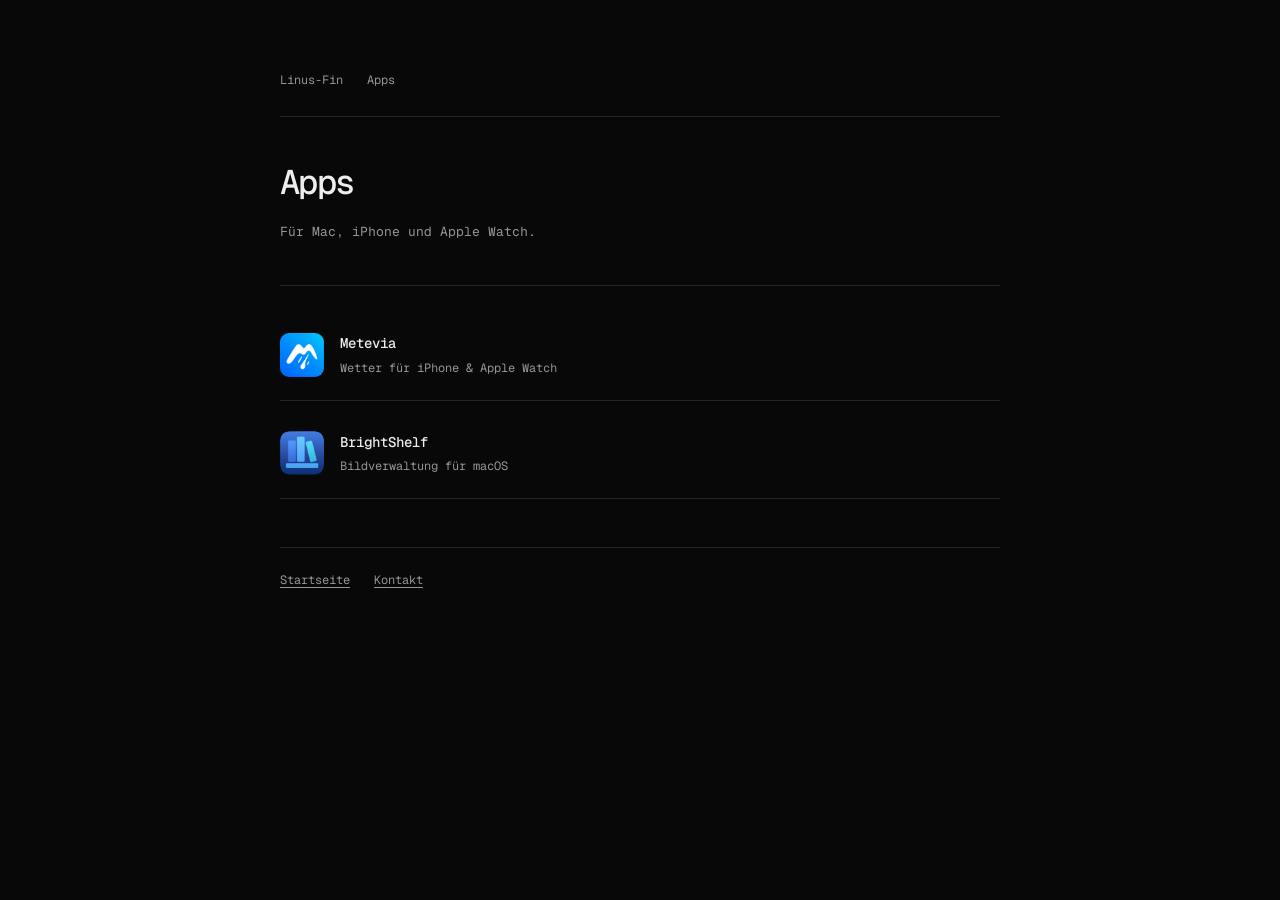
==== apps/index.html @ bb04e92f "Publish refreshed website and app pages" ====
<!doctype html>
<html lang="de">
<head>
  <meta charset="utf-8"><meta name="viewport" content="width=device-width, initial-scale=1">
  <meta name="theme-color" content="#080808"><meta name="description" content="Apps von Linus-Fin für Mac, iPhone und Apple Watch.">
  <link rel="canonical" href="https://linusfin.de/apps/"><title>Apps — Linus-Fin</title>
  <link rel="preconnect" href="https://fonts.googleapis.com"><link rel="preconnect" href="https://fonts.gstatic.com" crossorigin>
  <link href="https://fonts.googleapis.com/css2?family=Geist+Mono:wght@400;500&display=swap" rel="stylesheet"><link rel="stylesheet" href="/styles.css">
</head>
<body><a class="skip-link" href="#main-content">Zum Inhalt springen</a><main class="content-page" id="main-content">
  <nav class="page-nav" aria-label="Seitennavigation"><a href="/">Linus-Fin</a><a href="/apps/" aria-current="page">Apps</a></nav>
  <header class="page-heading"><h1>Apps</h1><p>Für Mac, iPhone und Apple Watch.</p></header>
  <ul class="app-list">
    <li><a href="/apps/metevia/"><img src="/assets/metevia-icon.jpg" alt="" width="44" height="44"><span><strong>Metevia</strong>Wetter für iPhone &amp; Apple Watch</span></a></li>
    <li><a href="/apps/brightshelf/"><img src="/assets/brightshelf-icon.png" alt="" width="44" height="44"><span><strong>BrightShelf</strong>Bildverwaltung für macOS</span></a></li>
  </ul>
  <footer class="page-footer"><a href="/">Startseite</a><a href="mailto:contact@linusfin.de">Kontakt</a></footer>
</main></body></html>
---- styles.css ----
:root {
  color-scheme: dark;
  --background: #080808;
  --text: #ededed;
  --muted: #959595;
  --line: #242424;
  --hover: #121212;
  font-family: "Geist Mono", ui-monospace, monospace;
  font-weight: 400;
  color: var(--text);
  background: var(--background);
  -webkit-font-smoothing: antialiased;
}

* { box-sizing: border-box; }
body {
  margin: 0;
  min-height: 100svh;
  display: grid;
  place-items: center;
  padding: 64px 24px;
}
a { color: inherit; }
a:focus-visible { outline: 2px solid var(--text); outline-offset: 6px; border-radius: 3px; }
::selection { background: #414141; color: #fff; }
.skip-link { position: absolute; top: 16px; left: 24px; padding: 12px; background: var(--text); color: var(--background); z-index: 2; }
.skip-link:not(:focus) { width: 1px; height: 1px; padding: 0; overflow: hidden; clip-path: inset(50%); }
.site-navigation { position: absolute; top: 20px; right: 24px; z-index: 1; }
.site-menu { position: relative; }
.site-menu summary { display: grid; place-items: center; width: 44px; height: 44px; padding: 0; color: var(--muted); cursor: pointer; list-style: none; border-radius: 6px; }
.site-menu summary::-webkit-details-marker { display: none; }
.site-menu summary:hover, .site-menu[open] summary { color: var(--text); background: var(--hover); }
.site-menu summary:focus-visible { outline: 2px solid var(--text); outline-offset: 3px; }
.subdomain-list { position: absolute; top: calc(100% + 8px); right: 0; width: min(300px, calc(100vw - 48px)); padding: 8px; background: var(--hover); border: 1px solid var(--line); border-radius: 8px; }
.subdomain-list a { display: flex; align-items: center; justify-content: space-between; gap: 16px; padding: 12px; text-decoration: none; border-radius: 4px; }
.subdomain-list a:hover { background: #1c1c1c; }
.subdomain-info { display: flex; flex-direction: column; gap: 6px; min-width: 0; }
.subdomain-name { font-size: 13px; line-height: 1.5; }
.subdomain-address, .subdomain-status { color: var(--muted); font-size: 11px; line-height: 1.6; overflow-wrap: anywhere; }
.lock-icon { flex: none; color: var(--muted); }
.profile { width: 100%; max-width: 360px; min-width: 0; }
h1 { margin: 0; font-size: 24px; line-height: 1.4; font-weight: 500; letter-spacing: -.05em; }
.intro p { margin: 8px 0 0; color: var(--muted); font-size: 12px; line-height: 1.8; }
.apps { display: flex; flex-direction: column; margin-top: 36px; }
.app-link {
  display: grid;
  grid-template-columns: 36px minmax(0, 1fr) 16px;
  align-items: center;
  gap: 16px;
  padding: 18px 8px;
  margin-inline: -8px;
  text-decoration: none;
  border-radius: 6px;
  transition: background-color 160ms ease;
}
.app-link:hover { background: var(--hover); }
.app-link > img { display: block; width: 36px; height: 36px; border-radius: 8px; object-fit: cover; }
.app-info { display: flex; flex-direction: column; gap: 5px; min-width: 0; }
.app-name { font-size: 14px; line-height: 1.5; font-weight: 500; }
.app-description { color: var(--muted); font-size: 11px; line-height: 1.6; }
.arrow { color: var(--muted); transition: color 160ms ease; }
.app-link:hover .arrow, .app-link:focus-visible .arrow { color: var(--text); }
.profile-footer { display: flex; flex-wrap: wrap; align-items: center; gap: 0 20px; margin-top: 28px; padding-top: 24px; border-top: 1px solid var(--line); }
.profile-footer a, .back-link { display: inline-flex; align-items: center; gap: 8px; min-height: 44px; color: var(--muted); font-size: 12px; text-decoration: none; transition: color 160ms ease; }
.profile-footer a:hover, .back-link:hover { color: var(--text); }
.error-code { margin: 0 0 16px; color: var(--muted); font-size: 12px; }
.error-copy { margin: 16px 0 24px; color: var(--muted); font-size: 13px; line-height: 1.8; }
@keyframes fade-in-up {
  from { opacity: 0; transform: translateY(20px); }
  to { opacity: 1; transform: translateY(0); }
}
@media (prefers-reduced-motion: no-preference) {
  .app-link { animation: fade-in-up 600ms cubic-bezier(.16, 1, .3, 1) both; animation-delay: 50ms; }
  .app-entry:nth-child(2) .app-link { animation-delay: 100ms; }
  .app-link:focus-visible { animation: none; }
}
@media (max-width: 380px) {
  body { padding-inline: 24px; }
  .app-link { gap: 12px; }
  .app-description { font-size: 10px; }
}
@media (prefers-reduced-motion: reduce) {
  *, *::before, *::after { transition: none !important; }
}

.app-entry { position: relative; }
.app-entry:has(.app-link:focus-visible) { z-index: 2; }
.app-preview {
  display: none;
  position: absolute;
  left: 100%;
  top: 0;
  width: 300px;
  padding: 16px;
  background: var(--hover);
  border: 1px solid var(--line);
  border-radius: 14px;
  z-index: 3;
  max-height: calc(100svh - 32px);
  overflow-y: auto;
}
.app-preview p { margin: 12px 0 0; font-size: 11px; line-height: 1.8; color: var(--muted); }
.preview-images { display: grid; grid-template-columns: 1fr 1fr; gap: 8px; }
.preview-images img { display: block; width: 100%; height: auto; border-radius: 9px; }
.preview-brand { display: grid; place-items: center; padding: 16px; }
.preview-brand img { border-radius: 14px; }
.app-entry:not(.preview-dismissed):has(.app-link:focus-visible) .app-preview { display: block; }
@media (hover: hover) and (pointer: fine) {
  .app-entry:hover { z-index: 2; }
  .app-entry:not(.preview-dismissed):hover .app-preview { display: block; }
}
@media (max-width: 1000px) {
  .app-preview { left: 0; top: 100%; width: 100%; }
}

body:has(.content-page) { display: block; padding: 0 24px; }
.content-page { width: min(100%, 720px); margin: 0 auto; padding: 72px 0 80px; }
.page-nav { display: flex; flex-wrap: wrap; gap: 8px 24px; padding-bottom: 28px; border-bottom: 1px solid var(--line); }
.page-nav a, .page-footer a, .content-page a { text-underline-offset: 3px; }
.page-nav a { color: var(--muted); font-size: 12px; text-decoration: none; }
.page-nav a:hover { color: var(--text); }
.page-heading { padding: 42px 0 28px; border-bottom: 1px solid var(--line); }
.page-heading h1 { font-size: clamp(24px, 5vw, 34px); }
.page-heading p { color: var(--muted); font-size: 13px; line-height: 1.8; }
.app-heading { display: flex; align-items: center; gap: 20px; }
.app-heading img { width: 64px; height: 64px; border-radius: 14px; object-fit: cover; }
.content-page h2 { margin: 36px 0 12px; padding-top: 20px; border-top: 1px solid var(--line); font-size: 16px; line-height: 1.5; font-weight: 500; }
.content-page h3 { margin: 24px 0 8px; font-size: 14px; font-weight: 500; }
.content-page p, .content-page li { font-size: 13px; line-height: 1.9; }
.content-page p, .content-page ul { color: var(--muted); }
.content-page li + li { margin-top: 8px; }
.content-page a:hover { color: #fff; }
.page-links { display: flex; flex-wrap: wrap; gap: 8px 24px; margin: 28px 0; }
.page-links a { font-size: 13px; }
.page-footer { display: flex; flex-wrap: wrap; gap: 8px 24px; margin-top: 48px; padding-top: 24px; border-top: 1px solid var(--line); }
.page-footer a, .page-footer span { color: var(--muted); font-size: 12px; }
.app-list { list-style: none; margin: 24px 0; padding: 0; }
.app-list li { border-bottom: 1px solid var(--line); }
.app-list a { display: flex; align-items: center; gap: 16px; padding: 20px 0; text-decoration: none; }
.app-list img { width: 44px; height: 44px; border-radius: 9px; object-fit: cover; }
.app-list strong, .app-list span { display: block; }
.app-list strong { color: var(--text); font-size: 14px; font-weight: 500; }
.app-list span { color: var(--muted); font-size: 12px; }
.policy-summary { display: grid; grid-template-columns: repeat(auto-fit, minmax(190px, 1fr)); gap: 20px; margin: 28px 0; }
.policy-summary div { padding-top: 12px; border-top: 1px solid var(--line); color: var(--muted); font-size: 12px; line-height: 1.8; }
.policy-summary strong { display: block; margin-bottom: 4px; color: var(--text); font-weight: 500; }
@media (max-width: 480px) { .content-page { padding-top: 64px; } .app-heading img { width: 52px; height: 52px; } }
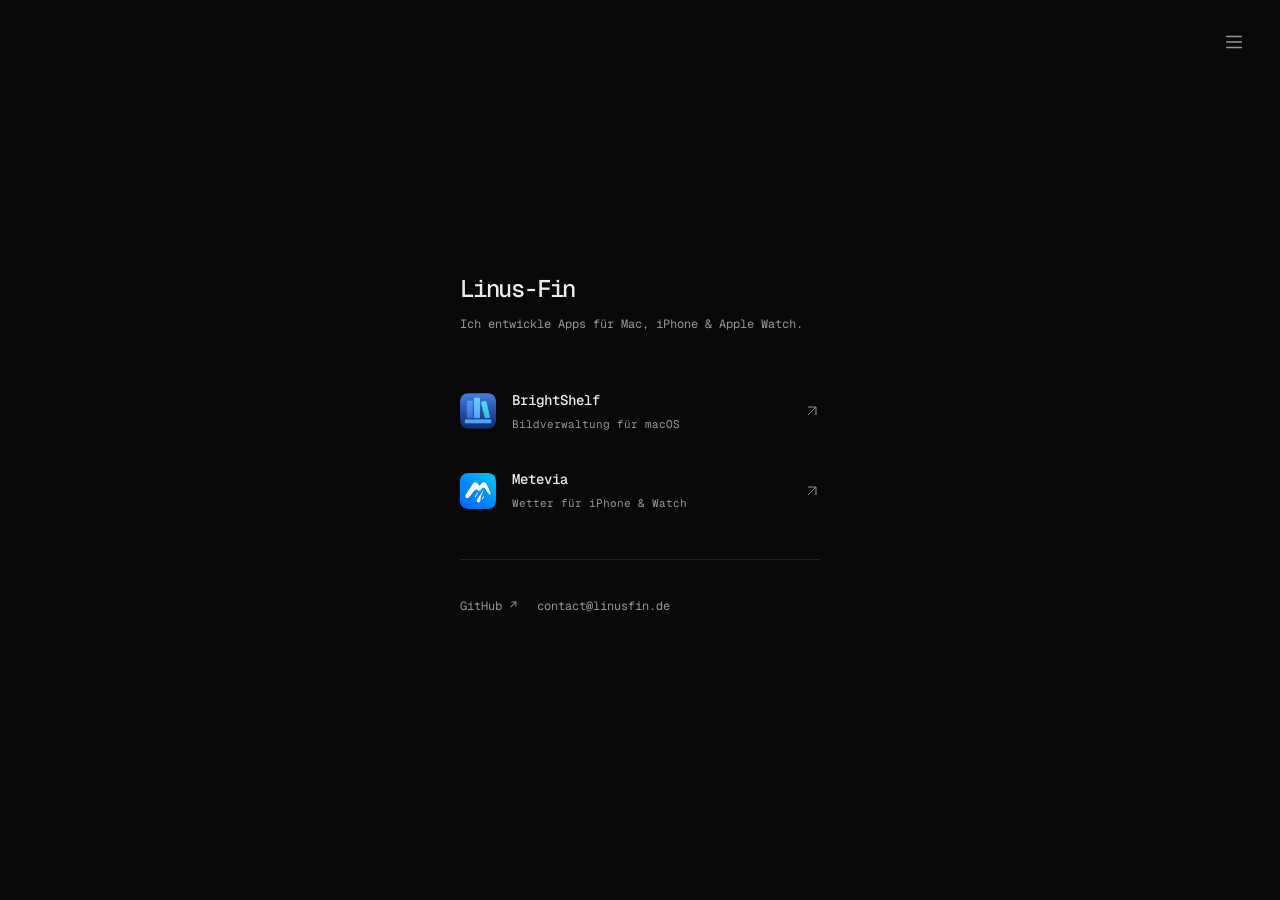
==== commit 3454709d: "Add shared app view transitions and remove apps overview" ====
--- a/apps/index.html
+++ b/apps/index.html
@@ -1,18 +1,13 @@
 <!doctype html>
 <html lang="de">
 <head>
-  <meta charset="utf-8"><meta name="viewport" content="width=device-width, initial-scale=1">
-  <meta name="theme-color" content="#080808"><meta name="description" content="Apps von Linus-Fin für Mac, iPhone und Apple Watch.">
-  <link rel="canonical" href="https://linusfin.de/apps/"><title>Apps — Linus-Fin</title>
-  <link rel="preconnect" href="https://fonts.googleapis.com"><link rel="preconnect" href="https://fonts.gstatic.com" crossorigin>
-  <link href="https://fonts.googleapis.com/css2?family=Geist+Mono:wght@400;500&display=swap" rel="stylesheet"><link rel="stylesheet" href="/styles.css">
+  <meta charset="utf-8">
+  <meta name="viewport" content="width=device-width, initial-scale=1">
+  <meta http-equiv="refresh" content="0; url=/">
+  <link rel="canonical" href="https://linusfin.de/">
+  <title>Weiterleitung — Linus-Fin</title>
 </head>
-<body><a class="skip-link" href="#main-content">Zum Inhalt springen</a><main class="content-page" id="main-content">
-  <nav class="page-nav" aria-label="Seitennavigation"><a href="/">Linus-Fin</a><a href="/apps/" aria-current="page">Apps</a></nav>
-  <header class="page-heading"><h1>Apps</h1><p>Für Mac, iPhone und Apple Watch.</p></header>
-  <ul class="app-list">
-    <li><a href="/apps/metevia/"><img src="/assets/metevia-icon.jpg" alt="" width="44" height="44"><span><strong>Metevia</strong>Wetter für iPhone &amp; Apple Watch</span></a></li>
-    <li><a href="/apps/brightshelf/"><img src="/assets/brightshelf-icon.png" alt="" width="44" height="44"><span><strong>BrightShelf</strong>Bildverwaltung für macOS</span></a></li>
-  </ul>
-  <footer class="page-footer"><a href="/">Startseite</a><a href="mailto:contact@linusfin.de">Kontakt</a></footer>
-</main></body></html>
+<body>
+  <p>Die App-Übersicht findest du auf der <a href="/">Startseite</a>.</p>
+</body>
+</html>
